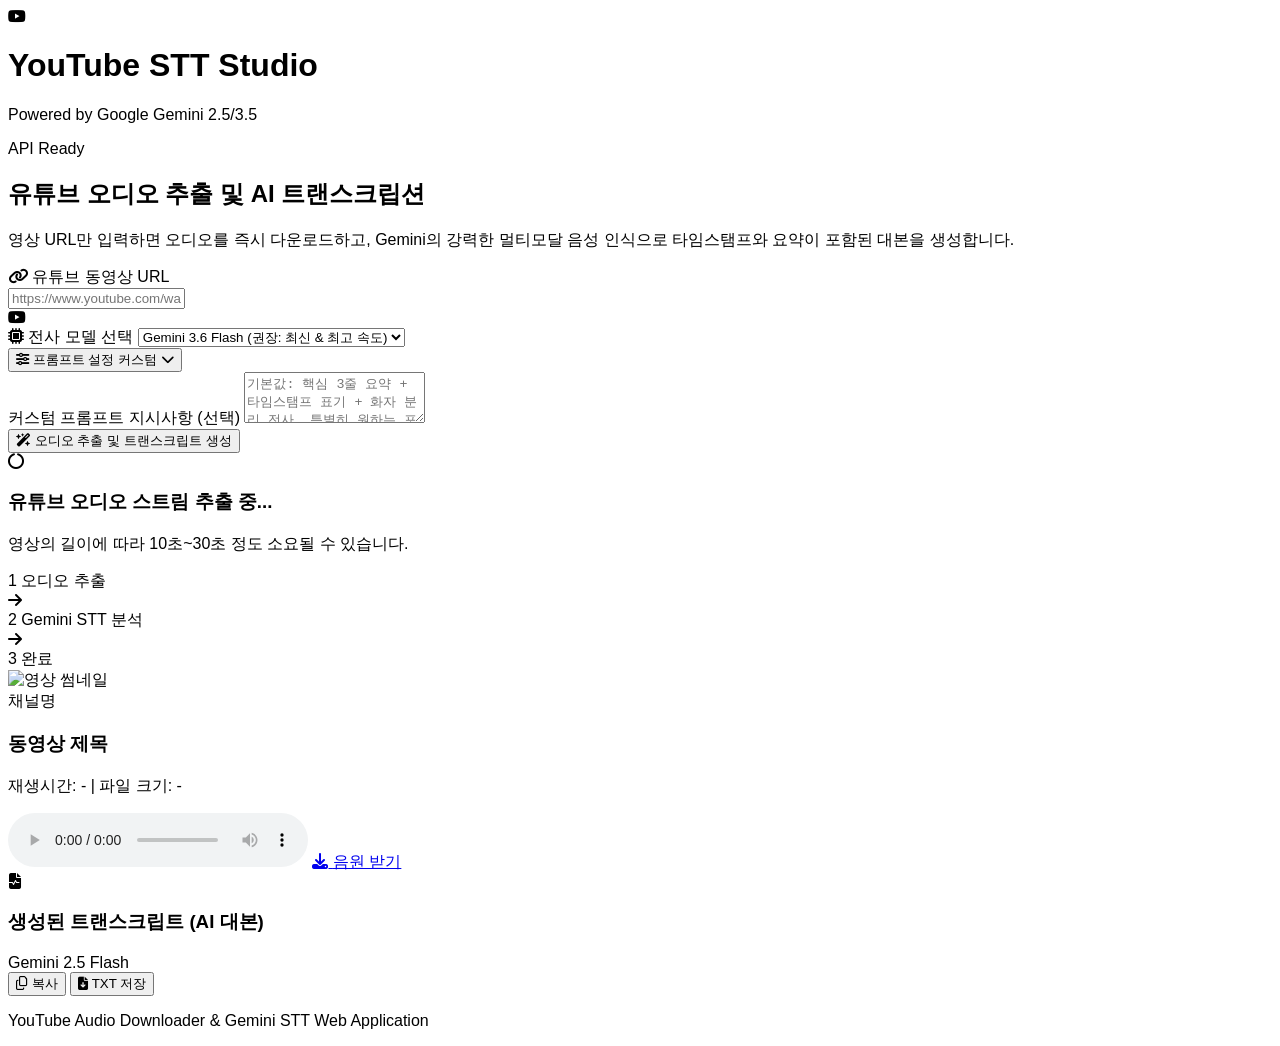
==== youtube_stt_web/static/index.html @ d231dcba "feat: implement YouTube audio downloader and Gemini STT web service with FastAPI backend" ====
﻿<!DOCTYPE html>
<html lang="ko">
<head>
    <meta charset="UTF-8">
    <meta name="viewport" content="width=device-width, initial-scale=1.0">
    <title>YouTube Audio & Gemini STT</title>
    <!-- Tailwind CSS CDN -->
    <script src="https://cdn.tailwindcss.com"></script>
    <!-- FontAwesome 아이콘 -->
    <link rel="stylesheet" href="https://cdnjs.cloudflare.com/ajax/libs/font-awesome/6.4.0/css/all.min.css">
    <!-- Marked.js for Markdown Rendering -->
    <script src="https://cdn.jsdelivr.net/npm/marked/marked.min.js"></script>
    <style>
        @import url('https://fonts.googleapis.com/css2?family=Pretendard:wght@300;400;500;600;700;800&display=swap');
        body { font-family: 'Pretendard', sans-serif; }
        .gradient-bg {
            background: linear-gradient(135deg, #1e1b4b 0%, #0f172a 100%);
        }
        .prose pre {
            background-color: #1e293b;
            color: #f8fafc;
            padding: 1rem;
            border-radius: 0.5rem;
        }
    </style>
</head>
<body class="bg-slate-950 text-slate-100 min-h-screen flex flex-col">

    <!-- Navbar -->
    <header class="border-b border-slate-800 bg-slate-900/60 backdrop-blur-md sticky top-0 z-50">
        <div class="max-w-6xl mx-auto px-4 h-16 flex items-center justify-between">
            <div class="flex items-center space-x-3">
                <div class="w-10 h-10 rounded-xl bg-gradient-to-tr from-rose-500 to-indigo-600 flex items-center justify-center shadow-lg shadow-rose-500/20">
                    <i class="fa-brands fa-youtube text-white text-xl"></i>
                </div>
                <div>
                    <h1 class="font-bold text-lg leading-tight bg-gradient-to-r from-white via-slate-200 to-indigo-300 bg-clip-text text-transparent">
                        YouTube STT Studio
                    </h1>
                    <p class="text-xs text-slate-400">Powered by Google Gemini 2.5/3.5</p>
                </div>
            </div>
            <div class="flex items-center space-x-3 text-xs">
                <span class="inline-flex items-center px-2.5 py-1 rounded-full bg-emerald-500/10 text-emerald-400 border border-emerald-500/20 font-medium">
                    <span class="w-1.5 h-1.5 rounded-full bg-emerald-400 animate-pulse mr-1.5"></span>
                    API Ready
                </span>
            </div>
        </div>
    </header>

    <!-- Main Container -->
    <main class="flex-1 max-w-5xl w-full mx-auto px-4 py-8 space-y-8">

        <!-- Intro Hero -->
        <section class="text-center space-y-3 pt-4">
            <h2 class="text-3xl sm:text-4xl font-extrabold tracking-tight bg-gradient-to-r from-indigo-300 via-rose-300 to-white bg-clip-text text-transparent">
                유튜브 오디오 추출 및 AI 트랜스크립션
            </h2>
            <p class="text-slate-400 max-w-xl mx-auto text-sm sm:text-base">
                영상 URL만 입력하면 오디오를 즉시 다운로드하고, Gemini의 강력한 멀티모달 음성 인식으로 타임스탬프와 요약이 포함된 대본을 생성합니다.
            </p>
        </section>

        <!-- Input Card -->
        <section class="bg-slate-900/90 border border-slate-800/80 rounded-2xl p-6 shadow-2xl backdrop-blur-xl">
            <form id="transcribe-form" class="space-y-5" onsubmit="handleProcess(event)">
                
                <!-- URL Input Field -->
                <div>
                    <label class="block text-sm font-semibold text-slate-300 mb-2">
                        <i class="fa-solid fa-link text-indigo-400 mr-1.5"></i> 유튜브 동영상 URL
                    </label>
                    <div class="relative">
                        <input 
                            type="url" 
                            id="youtube-url" 
                            required
                            placeholder="https://www.youtube.com/watch?v=... 또는 https://youtu.be/..."
                            class="w-full pl-11 pr-4 py-3.5 bg-slate-950/70 border border-slate-700/80 rounded-xl focus:outline-none focus:ring-2 focus:ring-indigo-500 focus:border-transparent text-slate-100 placeholder-slate-500 text-sm transition"
                        />
                        <div class="absolute inset-y-0 left-0 pl-3.5 flex items-center pointer-events-none text-slate-500">
                            <i class="fa-brands fa-youtube text-lg"></i>
                        </div>
                    </div>
                </div>

                <!-- Model & Options Grid -->
                <div class="grid grid-cols-1 sm:grid-cols-2 gap-4">
                    <div>
                        <label class="block text-xs font-semibold text-slate-400 mb-1.5">
                            <i class="fa-solid fa-microchip text-indigo-400 mr-1"></i> 전사 모델 선택
                        </label>
                        <select 
                            id="model-select"
                            class="w-full px-3.5 py-2.5 bg-slate-950/70 border border-slate-700/80 rounded-xl text-slate-200 text-sm focus:outline-none focus:ring-2 focus:ring-indigo-500"
                        >
                            <option value="gemini-3.6-flash" selected>Gemini 3.6 Flash (권장: 최신 & 최고 속도)</option>
                            <option value="gemini-3.5-transcribe">Gemini 3.5 Transcribe (음성 전사 특화)</option>
                            <option value="gemini-3.5-flash">Gemini 3.5 Flash</option>
                        </select>
                    </div>

                    <div class="flex items-end">
                        <button 
                            type="button" 
                            onclick="toggleAdvancedPrompt()"
                            class="w-full px-4 py-2.5 bg-slate-800/80 hover:bg-slate-800 border border-slate-700 rounded-xl text-slate-300 text-sm flex items-center justify-between transition"
                        >
                            <span><i class="fa-solid fa-sliders text-indigo-400 mr-1.5"></i> 프롬프트 설정 커스텀</span>
                            <i id="toggle-icon" class="fa-solid fa-chevron-down text-xs text-slate-400"></i>
                        </button>
                    </div>
                </div>

                <!-- Advanced Prompt Textarea (Collapsible) -->
                <div id="advanced-prompt-container" class="hidden space-y-2 pt-1">
                    <label class="block text-xs font-semibold text-slate-400">
                        커스텀 프롬프트 지시사항 (선택)
                    </label>
                    <textarea 
                        id="custom-prompt"
                        rows="3"
                        placeholder="기본값: 핵심 3줄 요약 + 타임스탬프 표기 + 화자 분리 전사. 특별히 원하는 포맷이나 지침이 있다면 입력하세요."
                        class="w-full p-3 bg-slate-950/70 border border-slate-700/80 rounded-xl text-xs text-slate-200 focus:outline-none focus:ring-2 focus:ring-indigo-500 placeholder-slate-600"
                    ></textarea>
                </div>

                <!-- Submit Button -->
                <button 
                    type="submit" 
                    id="submit-btn"
                    class="w-full py-3.5 px-6 rounded-xl font-semibold text-white bg-gradient-to-r from-indigo-600 via-indigo-500 to-rose-600 hover:from-indigo-500 hover:to-rose-500 shadow-lg shadow-indigo-600/25 active:scale-[0.99] transition duration-200 flex items-center justify-center space-x-2"
                >
                    <i class="fa-solid fa-wand-magic-sparkles"></i>
                    <span>오디오 추출 및 트랜스크립트 생성</span>
                </button>
            </form>
        </section>

        <!-- Loading & Progress Indicator -->
        <section id="loading-section" class="hidden">
            <div class="bg-slate-900/90 border border-slate-800 rounded-2xl p-6 text-center space-y-4 shadow-xl">
                <div class="inline-flex items-center justify-center w-12 h-12 rounded-full bg-indigo-500/10 text-indigo-400 mb-1">
                    <i class="fa-solid fa-circle-notch fa-spin text-2xl"></i>
                </div>
                <div class="space-y-1">
                    <h3 id="loading-status-text" class="text-base font-bold text-slate-100">
                        유튜브 오디오 스트림 추출 중...
                    </h3>
                    <p class="text-xs text-slate-400" id="loading-subtext">
                        영상의 길이에 따라 10초~30초 정도 소요될 수 있습니다.
                    </p>
                </div>

                <!-- Progress Steps -->
                <div class="flex justify-center items-center space-x-4 max-w-sm mx-auto pt-2 text-xs">
                    <div id="step-1" class="flex items-center space-x-1.5 text-indigo-400 font-medium">
                        <span class="w-5 h-5 rounded-full border border-indigo-400 flex items-center justify-center text-[10px]">1</span>
                        <span>오디오 추출</span>
                    </div>
                    <i class="fa-solid fa-arrow-right text-[10px] text-slate-600"></i>
                    <div id="step-2" class="flex items-center space-x-1.5 text-slate-500 font-medium">
                        <span class="w-5 h-5 rounded-full border border-slate-600 flex items-center justify-center text-[10px]">2</span>
                        <span>Gemini STT 분석</span>
                    </div>
                    <i class="fa-solid fa-arrow-right text-[10px] text-slate-600"></i>
                    <div id="step-3" class="flex items-center space-x-1.5 text-slate-500 font-medium">
                        <span class="w-5 h-5 rounded-full border border-slate-600 flex items-center justify-center text-[10px]">3</span>
                        <span>완료</span>
                    </div>
                </div>
            </div>
        </section>

        <!-- Result Section -->
        <section id="result-section" class="hidden space-y-6">

            <!-- Video & Audio Player Card -->
            <div class="bg-slate-900/90 border border-slate-800 rounded-2xl p-5 shadow-xl flex flex-col md:flex-row gap-5 items-center">
                <img 
                    id="res-thumbnail" 
                    src="" 
                    alt="영상 썸네일" 
                    class="w-full md:w-48 h-28 object-cover rounded-xl border border-slate-800 shadow"
                />
                <div class="flex-1 w-full space-y-3">
                    <div>
                        <span id="res-uploader" class="text-xs font-semibold px-2 py-0.5 rounded bg-indigo-500/10 text-indigo-400 border border-indigo-500/20">
                            채널명
                        </span>
                        <h3 id="res-title" class="text-lg font-bold text-slate-100 mt-1 line-clamp-1">
                            동영상 제목
                        </h3>
                        <p id="res-meta" class="text-xs text-slate-400 mt-0.5">
                            재생시간: - | 파일 크기: -
                        </p>
                    </div>

                    <!-- Audio Player -->
                    <div class="flex flex-col sm:flex-row items-center gap-3 w-full">
                        <audio id="res-audio" controls class="w-full flex-1 h-10 rounded-lg outline-none"></audio>
                        <a 
                            id="res-audio-download" 
                            href="#" 
                            download 
                            class="px-3.5 py-2 rounded-lg bg-slate-800 hover:bg-slate-700 text-xs font-medium text-slate-200 border border-slate-700 flex items-center gap-1.5 whitespace-nowrap transition"
                        >
                            <i class="fa-solid fa-download"></i>
                            <span>음원 받기</span>
                        </a>
                    </div>
                </div>
            </div>

            <!-- Transcript Output Card -->
            <div class="bg-slate-900/90 border border-slate-800 rounded-2xl shadow-xl overflow-hidden">
                <!-- Card Header -->
                <div class="px-6 py-4 border-b border-slate-800 flex flex-wrap items-center justify-between gap-3 bg-slate-900/60">
                    <div class="flex items-center space-x-2">
                        <i class="fa-solid fa-file-waveform text-rose-400"></i>
                        <h3 class="font-bold text-sm text-slate-200">생성된 트랜스크립트 (AI 대본)</h3>
                        <span id="res-model-badge" class="text-[11px] px-2 py-0.5 rounded-full bg-slate-800 text-slate-400">
                            Gemini 2.5 Flash
                        </span>
                    </div>

                    <!-- Action Buttons -->
                    <div class="flex items-center space-x-2">
                        <button 
                            onclick="copyTranscript()"
                            class="px-3 py-1.5 rounded-lg bg-slate-800 hover:bg-slate-700 text-xs text-slate-300 border border-slate-700 flex items-center gap-1.5 transition"
                            title="클립보드로 복사"
                        >
                            <i class="fa-regular fa-copy"></i>
                            <span id="copy-btn-text">복사</span>
                        </button>
                        <button 
                            onclick="downloadTranscriptTxt()"
                            class="px-3 py-1.5 rounded-lg bg-indigo-600/30 hover:bg-indigo-600/50 text-xs text-indigo-300 border border-indigo-500/40 flex items-center gap-1.5 transition"
                            title="텍스트 파일로 저장"
                        >
                            <i class="fa-solid fa-file-arrow-down"></i>
                            <span>TXT 저장</span>
                        </button>
                    </div>
                </div>

                <!-- Card Body -->
                <div class="p-6">
                    <div id="transcript-body" class="prose prose-invert max-w-none text-slate-300 text-sm leading-relaxed whitespace-pre-wrap font-sans">
                        <!-- 트랜스크립트 내용 삽입 위치 -->
                    </div>
                </div>
            </div>
        </section>

    </main>

    <!-- Footer -->
    <footer class="border-t border-slate-800/80 py-6 text-center text-xs text-slate-500">
        <p>YouTube Audio Downloader & Gemini STT Web Application</p>
    </footer>

    <!-- App JS Logic -->
    <script>
        let currentTranscriptText = "";
        let currentVideoTitle = "transcript";

        function toggleAdvancedPrompt() {
            const container = document.getElementById('advanced-prompt-container');
            const icon = document.getElementById('toggle-icon');
            if (container.classList.contains('hidden')) {
                container.classList.remove('hidden');
                icon.classList.remove('fa-chevron-down');
                icon.classList.add('fa-chevron-up');
            } else {
                container.classList.add('hidden');
                icon.classList.remove('fa-chevron-up');
                icon.classList.add('fa-chevron-down');
            }
        }

        function formatDuration(seconds) {
            if (!seconds) return "정보 없음";
            const mins = Math.floor(seconds / 60);
            const secs = seconds % 60;
            return `${mins}분 ${secs < 10 ? '0' : ''}${secs}초`;
        }

        function formatBytes(bytes) {
            if (!bytes) return "0 B";
            const k = 1024;
            const sizes = ['B', 'KB', 'MB', 'GB'];
            const i = Math.floor(Math.log(bytes) / Math.log(k));
            return parseFloat((bytes / Math.pow(k, i)).toFixed(2)) + ' ' + sizes[i];
        }

        async function handleProcess(e) {
            e.preventDefault();
            const urlInput = document.getElementById('youtube-url').value.trim();
            const modelSelect = document.getElementById('model-select').value;
            const customPrompt = document.getElementById('custom-prompt').value.trim();

            if (!urlInput) return;

            // UI 상태 변경
            document.getElementById('submit-btn').disabled = true;
            document.getElementById('submit-btn').classList.add('opacity-50', 'cursor-not-allowed');
            document.getElementById('result-section').classList.add('hidden');
            document.getElementById('loading-section').classList.remove('hidden');

            const statusText = document.getElementById('loading-status-text');
            const step1 = document.getElementById('step-1');
            const step2 = document.getElementById('step-2');
            const step3 = document.getElementById('step-3');

            // 1단계 표시
            step1.className = "flex items-center space-x-1.5 text-indigo-400 font-bold";
            step2.className = "flex items-center space-x-1.5 text-slate-500 font-medium";
            step3.className = "flex items-center space-x-1.5 text-slate-500 font-medium";
            statusText.textContent = "1단계: 유튜브 오디오 스트림 다운로드 중...";

            try {
                // 비동기 처리 타이머 시뮬레이션 (상태 텍스트 업데이트)
                setTimeout(() => {
                    step2.className = "flex items-center space-x-1.5 text-indigo-400 font-bold";
                    statusText.textContent = "2단계: Google Gemini 음성 인식(STT) 및 대본 작성 중...";
                }, 4000);

                const response = await fetch('/api/process', {
                    method: 'POST',
                    headers: { 'Content-Type': 'application/json' },
                    body: JSON.stringify({
                        url: urlInput,
                        model: modelSelect,
                        prompt: customPrompt
                    })
                });

                const data = await response.json();

                if (!response.ok || !data.success) {
                    throw new Error(data.detail || "처리 도중 오류가 발생했습니다.");
                }

                // 3단계 완료
                step3.className = "flex items-center space-x-1.5 text-emerald-400 font-bold";
                statusText.textContent = "처리 완료!";

                // 결과 바인딩
                renderResult(data);

            } catch (err) {
                alert("오류 발생: " + err.message);
            } finally {
                document.getElementById('loading-section').classList.add('hidden');
                document.getElementById('submit-btn').disabled = false;
                document.getElementById('submit-btn').classList.remove('opacity-50', 'cursor-not-allowed');
            }
        }

        function renderResult(data) {
            const video = data.video;
            currentTranscriptText = data.transcript;
            currentVideoTitle = video.title;

            // 비디오 메타데이터 바인딩
            document.getElementById('res-thumbnail').src = video.thumbnail || 'https://via.placeholder.com/320x180?text=No+Thumbnail';
            document.getElementById('res-title').textContent = video.title;
            document.getElementById('res-uploader').textContent = video.uploader || 'YouTube Channel';
            document.getElementById('res-meta').textContent = `재생시간: ${formatDuration(video.duration)} | 파일 크기: ${formatBytes(video.file_size)}`;

            // 오디오 플레이어 바인딩
            const audioElem = document.getElementById('res-audio');
            audioElem.src = video.audio_url;
            document.getElementById('res-audio-download').href = video.audio_url;

            // 모델 뱃지
            document.getElementById('res-model-badge').textContent = data.model;

            // 트랜스크립트 바인딩 (마크다운 파싱 렌더링)
            const transcriptBody = document.getElementById('transcript-body');
            try {
                transcriptBody.innerHTML = marked.parse(data.transcript);
            } catch (e) {
                transcriptBody.textContent = data.transcript;
            }

            // 결과 화면 표시
            document.getElementById('result-section').classList.remove('hidden');
            document.getElementById('result-section').scrollIntoView({ behavior: 'smooth' });
        }

        function copyTranscript() {
            if (!currentTranscriptText) return;
            navigator.clipboard.writeText(currentTranscriptText).then(() => {
                const btnText = document.getElementById('copy-btn-text');
                btnText.textContent = "복사됨!";
                setTimeout(() => { btnText.textContent = "복사"; }, 2000);
            });
        }

        function downloadTranscriptTxt() {
            if (!currentTranscriptText) return;
            const blob = new Blob([currentTranscriptText], { type: 'text/plain;charset=utf-8' });
            const link = document.createElement('a');
            link.href = URL.createObjectURL(blob);
            link.download = `${currentVideoTitle.replace(/[\\/*?:"<>|]/g, '')}_transcript.txt`;
            link.click();
        }
    </script>
</body>
</html>
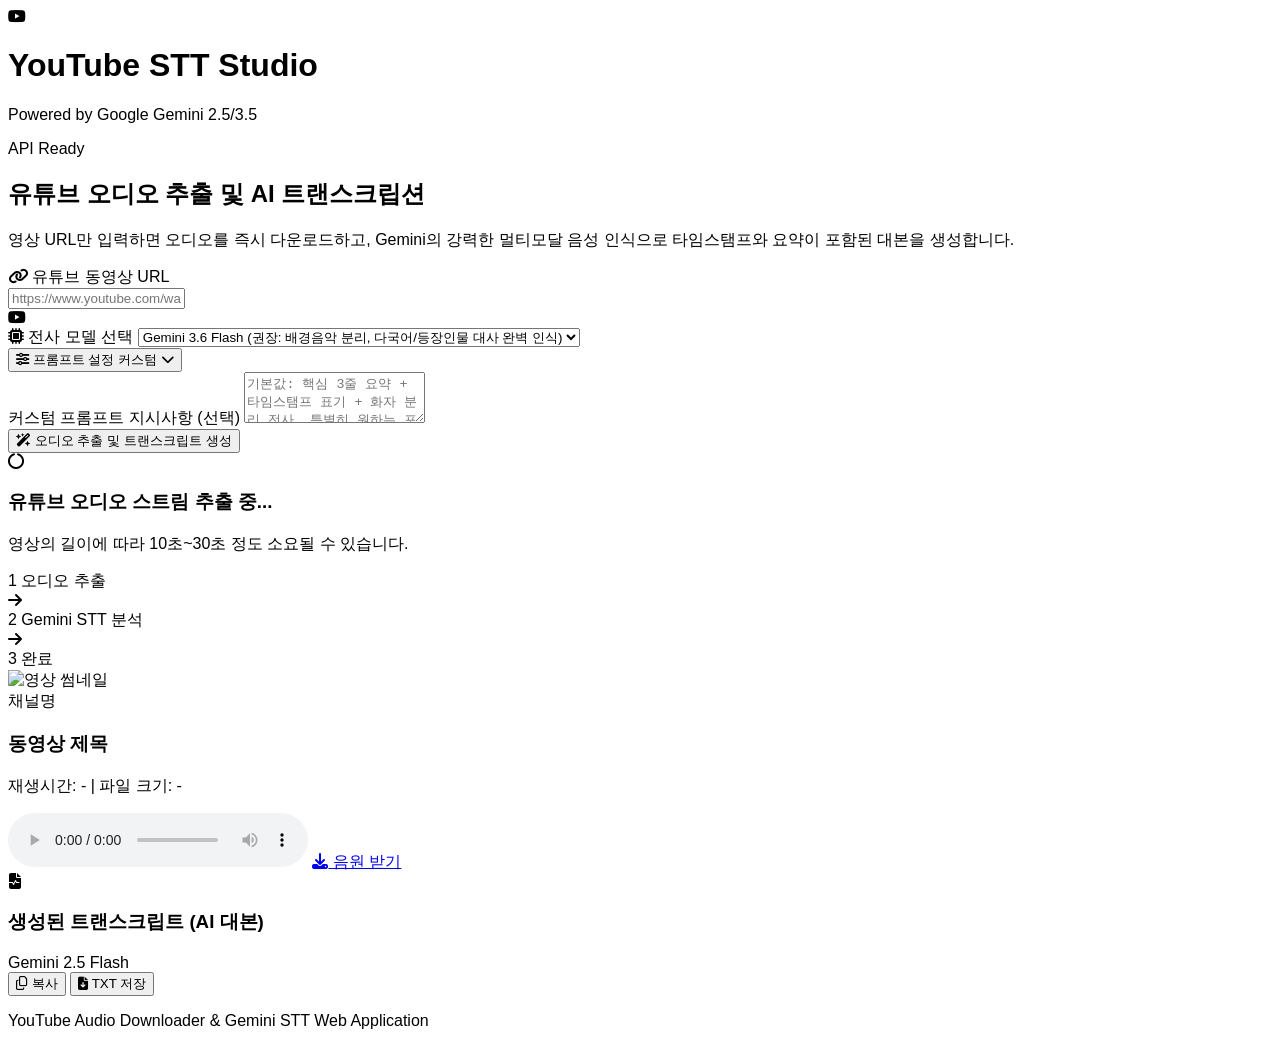
==== commit fe07da1e: "feat: initialize AI YouTube searcher project with custom dark-themed UI and backend services" ====
--- a/youtube_stt_web/static/index.html
+++ b/youtube_stt_web/static/index.html
@@ -95,8 +95,8 @@
                             id="model-select"
                             class="w-full px-3.5 py-2.5 bg-slate-950/70 border border-slate-700/80 rounded-xl text-slate-200 text-sm focus:outline-none focus:ring-2 focus:ring-indigo-500"
                         >
-                            <option value="gemini-3.6-flash" selected>Gemini 3.6 Flash (권장: 최신 & 최고 속도)</option>
-                            <option value="gemini-3.5-transcribe">Gemini 3.5 Transcribe (음성 전사 특화)</option>
+                            <option value="gemini-3.6-flash" selected>Gemini 3.6 Flash (권장: 배경음악 분리, 다국어/등장인물 대사 완벽 인식)</option>
+                            <option value="gemini-3.5-transcribe">Gemini 3.5 Transcribe (음성 전사 특화: 단일 음성/회의 녹음에 최적)</option>
                             <option value="gemini-3.5-flash">Gemini 3.5 Flash</option>
                         </select>
                     </div>
@@ -413,3 +413,4 @@
 </body>
 </html>
 
+
